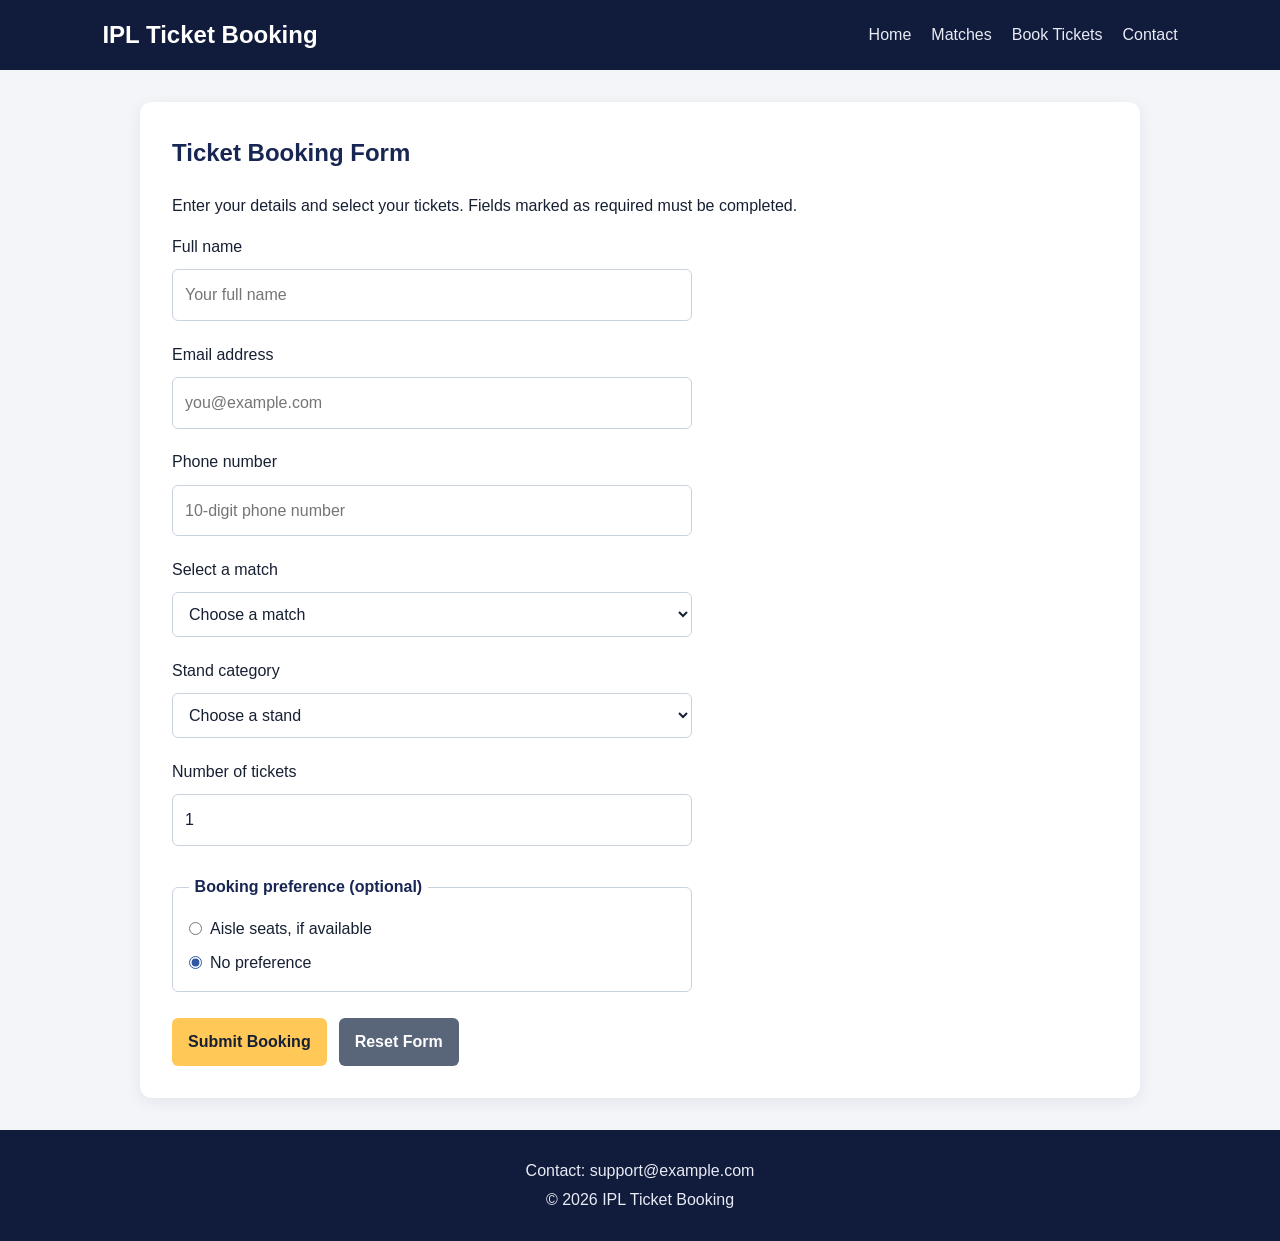
==== booking.html @ ff055ba3 "activity 3" ====
<!DOCTYPE html>
<html lang="en">
<head>
  <meta charset="UTF-8">
  <meta name="viewport" content="width=device-width, initial-scale=1.0">
  <title>Book Tickets | IPL Ticket Booking</title>
  <link rel="stylesheet" href="style.css">
</head>
<body>
  <header>
    <h1>IPL Ticket Booking</h1>

    <nav aria-label="Main navigation">
      <a href="index.html">Home</a>
      <a href="index.html#matches">Matches</a>
      <a href="booking.html" aria-current="page">Book Tickets</a>
      <a href="index.html#contact">Contact</a>
    </nav>
  </header>

  <main>
    <section>
      <h2>Ticket Booking Form</h2>
      <p>Enter your details and select your tickets. Fields marked as required must be completed.</p>

      <form action="#" method="post">
        <label for="name">Full name</label>
        <input
          type="text"
          id="name"
          name="name"
          placeholder="Your full name"
          minlength="2"
          maxlength="50"
          autocomplete="name"
          required
        >

        <label for="email">Email address</label>
        <input
          type="email"
          id="email"
          name="email"
          placeholder="you@example.com"
          maxlength="100"
          autocomplete="email"
          required
        >

        <label for="phone">Phone number</label>
        <input
          type="tel"
          id="phone"
          name="phone"
          placeholder="10-digit phone number"
          pattern="[0-9]{10}"
          minlength="10"
          maxlength="10"
          title="Enter a 10-digit phone number without spaces or symbols."
          autocomplete="tel"
          required
        >

        <label for="match">Select a match</label>
        <select id="match" name="match" required>
          <option value="">Choose a match</option>
          <option value="csk-mi">Chennai Super Kings vs Mumbai Indians</option>
          <option value="rcb-kkr">Royal Challengers Bengaluru vs Kolkata Knight Riders</option>
        </select>

        <label for="stand">Stand category</label>
        <select id="stand" name="stand" required>
          <option value="">Choose a stand</option>
          <option value="general">General</option>
          <option value="premium">Premium</option>
          <option value="vip">VIP</option>
        </select>

        <label for="tickets">Number of tickets</label>
        <input
          type="number"
          id="tickets"
          name="tickets"
          min="1"
          max="10"
          step="1"
          value="1"
          required
        >

        <fieldset>
          <legend>Booking preference (optional)</legend>
          <label class="radio-option">
            <input type="radio" name="preference" value="aisle">
            Aisle seats, if available
          </label>
          <label class="radio-option">
            <input type="radio" name="preference" value="no-preference" checked>
            No preference
          </label>
        </fieldset>

        <div class="form-actions">
          <button type="submit">Submit Booking</button>
          <button type="reset" class="reset-button">Reset Form</button>
        </div>
      </form>
    </section>
  </main>

  <footer>
    <p>Contact: support@example.com</p>
    <p>&copy; 2026 IPL Ticket Booking</p>
  </footer>
</body>
</html>
---- style.css ----
:root {
  font-family: Arial, Helvetica, sans-serif;
  color: #172033;
  background-color: #f3f5f9;
  font-synthesis: none;
  text-rendering: optimizeLegibility;
}

* {
  box-sizing: border-box;
}

body {
  margin: 0;
  line-height: 1.6;
}

header {
  display: flex;
  align-items: center;
  justify-content: space-between;
  gap: 1rem;
  padding: 1rem 8%;
  color: #fff;
  background-color: #111b3b;
}

header h1 {
  margin: 0;
  font-size: 1.5rem;
}

nav {
  display: flex;
  flex-wrap: wrap;
  gap: 1.25rem;
}

nav a,
#home a,
article a {
  color: inherit;
  text-decoration: none;
}

nav a {
  color: #e8ebf5;
}

nav a:hover {
  color: #ffc857;
}

main {
  width: min(100% - 2rem, 1000px);
  margin: 2rem auto;
}

section {
  margin-bottom: 2rem;
  padding: 2rem;
  border-radius: 12px;
  background-color: #fff;
  box-shadow: 0 4px 16px rgb(23 32 51 / 7%);
}

#home {
  padding: 3.5rem 2rem;
  color: #fff;
  background: linear-gradient(120deg, #182653, #3156a4);
}

#home h2 {
  margin: 0 0 0.5rem;
  font-size: clamp(1.8rem, 5vw, 2.8rem);
}

#home p {
  margin: 0 0 1.5rem;
  color: #e4e9f8;
}

#home a,
#booking a,
article a,
button {
  display: inline-block;
  padding: 0.7rem 1rem;
  border: 0;
  border-radius: 6px;
  color: #172033;
  background-color: #ffc857;
  font: inherit;
  font-weight: 700;
  text-decoration: none;
  cursor: pointer;
}

#home a:hover,
#booking a:hover,
article a:hover,
button:hover {
  background-color: #f2b533;
}

section h2 {
  margin-top: 0;
  color: #182653;
}

#matches article {
  margin-top: 1rem;
  padding: 1.25rem;
  border: 1px solid #e1e6f0;
  border-left: 4px solid #3156a4;
  border-radius: 8px;
}

article h3 {
  margin: 0 0 0.75rem;
  color: #182653;
}

article p {
  margin: 0.3rem 0;
  color: #4c566b;
}

article a {
  margin-top: 0.75rem;
}

form {
  display: grid;
  gap: 0.6rem;
  max-width: 520px;
}

input:not([type="radio"]),
select {
  width: 100%;
  margin-bottom: 0.7rem;
  padding: 0.75rem;
  border: 1px solid #cbd2df;
  border-radius: 6px;
  color: #172033;
  background-color: #fff;
  font: inherit;
}

input:focus,
select:focus {
  outline: 2px solid #3156a4;
  outline-offset: 1px;
}

fieldset {
  display: grid;
  gap: 0.5rem;
  margin: 0.5rem 0 1rem;
  padding: 1rem;
  border: 1px solid #cbd2df;
  border-radius: 6px;
}

legend {
  padding: 0 0.35rem;
  color: #182653;
  font-weight: 700;
}

.radio-option {
  display: flex;
  align-items: center;
  gap: 0.5rem;
}

.radio-option input {
  margin: 0;
  accent-color: #3156a4;
}

.form-actions {
  display: flex;
  flex-wrap: wrap;
  gap: 0.75rem;
}

button {
  justify-self: start;
}

.reset-button {
  color: #fff;
  background-color: #596579;
}

.reset-button:hover {
  background-color: #414c5e;
}

footer {
  padding: 1.5rem;
  color: #e8ebf5;
  background-color: #111b3b;
  text-align: center;
}

footer p {
  margin: 0.25rem;
}

@media (max-width: 600px) {
  header {
    align-items: flex-start;
    flex-direction: column;
    padding: 1rem;
  }

  nav {
    gap: 0.75rem 1rem;
  }

  main {
    width: min(100% - 1rem, 1000px);
    margin: 0.5rem auto;
  }

  section {
    padding: 1.25rem;
  }

  #home {
    padding: 2.5rem 1.25rem;
  }
}
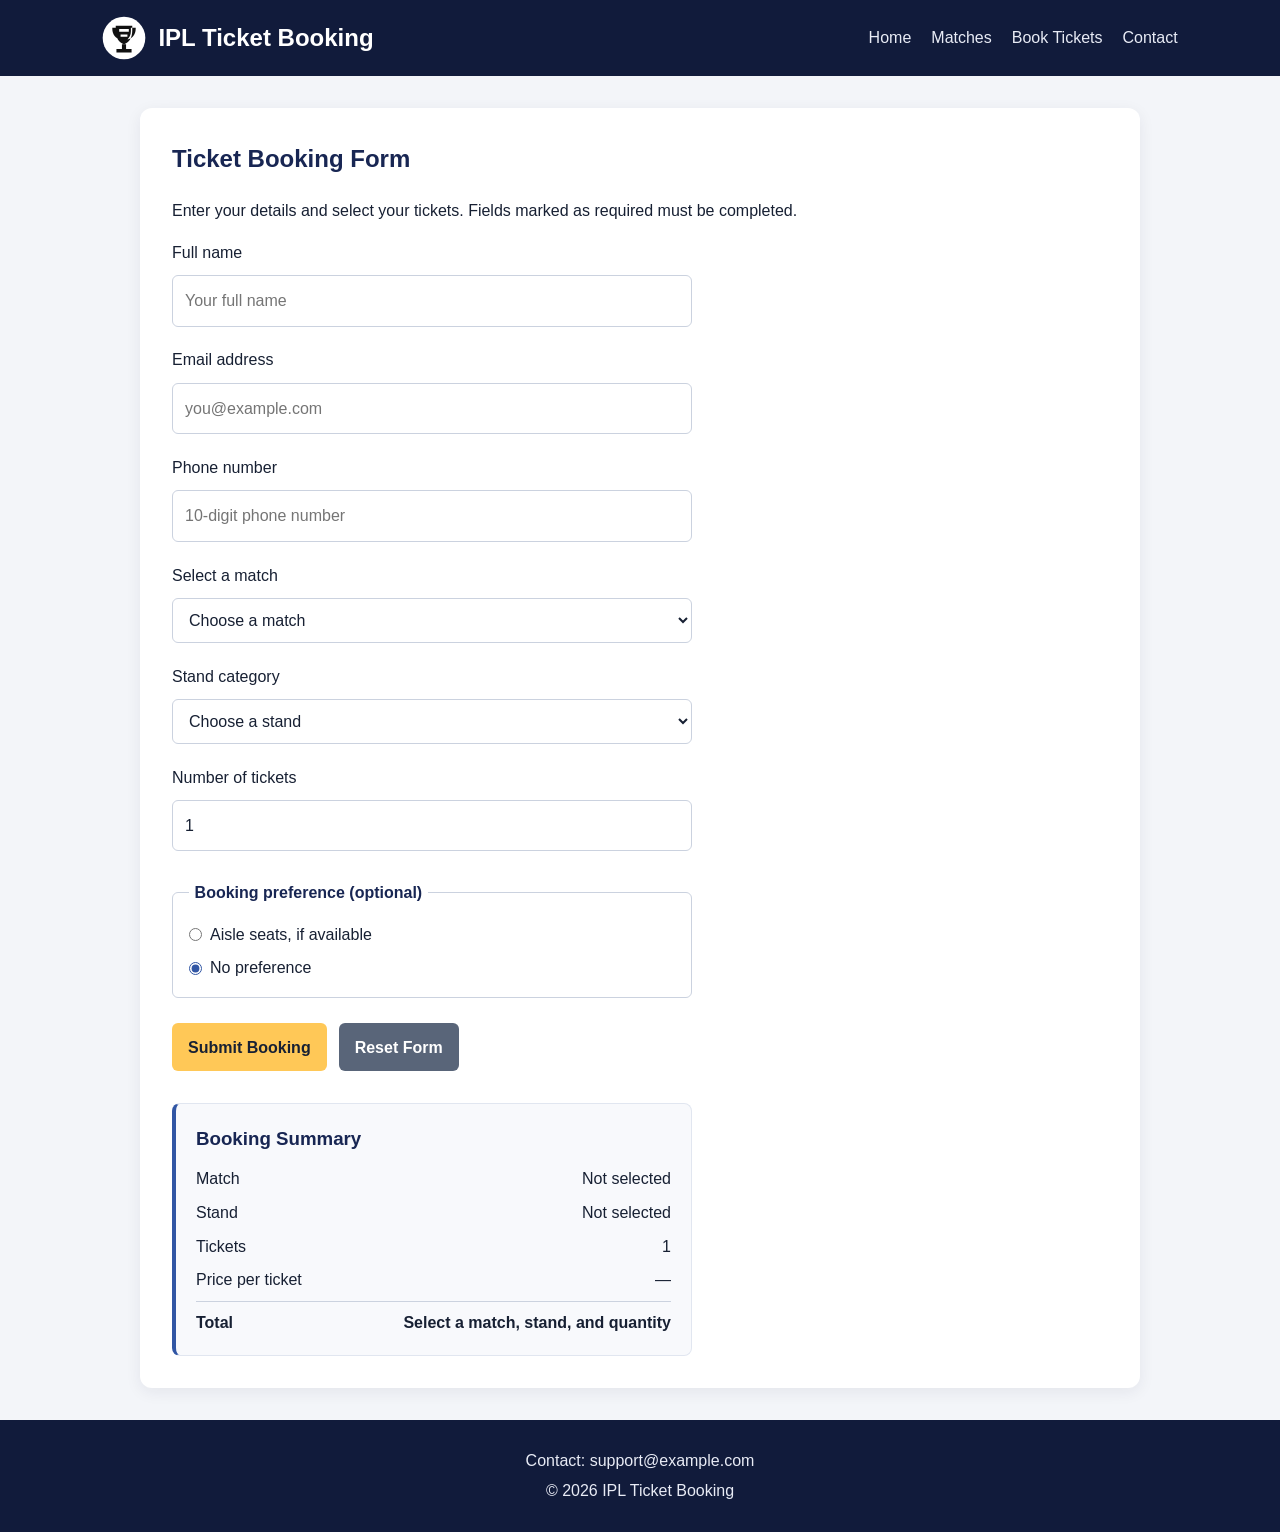
==== commit 5be5f145: "updating the website" ====
--- a/booking.html
+++ b/booking.html
@@ -5,12 +5,22 @@
   <meta name="viewport" content="width=device-width, initial-scale=1.0">
   <title>Book Tickets | IPL Ticket Booking</title>
   <link rel="stylesheet" href="style.css">
+  <script src="app.js" defer></script>
 </head>
 <body>
-  <header>
-    <h1>IPL Ticket Booking</h1>
+  <header class="site-header">
+    <div class="brand">
+      <img src="trophy-logo.svg" alt="" width="44" height="44">
+      <h1>IPL Ticket Booking</h1>
+    </div>
 
-    <nav aria-label="Main navigation">
+    <button class="menu-toggle" id="menu-toggle" type="button" aria-label="Toggle navigation" aria-controls="main-nav" aria-expanded="false">
+      <span></span>
+      <span></span>
+      <span></span>
+    </button>
+
+    <nav id="main-nav" aria-label="Main navigation">
       <a href="index.html">Home</a>
       <a href="index.html#matches">Matches</a>
       <a href="booking.html" aria-current="page">Book Tickets</a>
@@ -23,7 +33,7 @@
       <h2>Ticket Booking Form</h2>
       <p>Enter your details and select your tickets. Fields marked as required must be completed.</p>
 
-      <form action="#" method="post">
+      <form id="booking-form" action="#" method="post">
         <label for="name">Full name</label>
         <input
           type="text"
@@ -105,6 +115,32 @@
           <button type="reset" class="reset-button">Reset Form</button>
         </div>
       </form>
+
+      <aside id="booking-summary" aria-labelledby="summary-heading" aria-live="polite">
+        <h3 id="summary-heading">Booking Summary</h3>
+        <dl>
+          <div>
+            <dt>Match</dt>
+            <dd id="summary-match">Not selected</dd>
+          </div>
+          <div>
+            <dt>Stand</dt>
+            <dd id="summary-stand">Not selected</dd>
+          </div>
+          <div>
+            <dt>Tickets</dt>
+            <dd id="summary-tickets">Not selected</dd>
+          </div>
+          <div>
+            <dt>Price per ticket</dt>
+            <dd id="summary-price">—</dd>
+          </div>
+          <div class="summary-total-row">
+            <dt>Total</dt>
+            <dd id="summary-total">Select a match, stand, and quantity</dd>
+          </div>
+        </dl>
+      </aside>
     </section>
   </main>
 
--- a/style.css
+++ b/style.css
@@ -15,6 +15,10 @@
   line-height: 1.6;
 }
 
+html {
+  scroll-behavior: smooth;
+}
+
 header {
   display: flex;
   align-items: center;
@@ -25,7 +29,18 @@
   background-color: #111b3b;
 }
 
-header h1 {
+.brand {
+  display: flex;
+  align-items: center;
+  gap: 0.75rem;
+}
+
+.brand img {
+  display: block;
+  flex: 0 0 auto;
+}
+
+.brand h1 {
   margin: 0;
   font-size: 1.5rem;
 }
@@ -49,6 +64,10 @@
 
 nav a:hover {
   color: #ffc857;
+}
+
+.menu-toggle {
+  display: none;
 }
 
 main {
@@ -108,14 +127,72 @@
   color: #182653;
 }
 
-#matches article {
-  margin-top: 1rem;
+.match-controls {
+  display: flex;
+  align-items: center;
+  flex-wrap: wrap;
+  gap: 0.75rem;
+  margin-bottom: 1rem;
+}
+
+.match-controls label {
+  font-weight: 700;
+}
+
+.match-controls select {
+  width: auto;
+  min-width: 12rem;
+  margin: 0;
+}
+
+.view-controls {
+  display: flex;
+  gap: 0.5rem;
+  margin-left: auto;
+}
+
+.view-toggle {
+  padding: 0.5rem 0.75rem;
+  color: #182653;
+  background-color: #e8ebf5;
+}
+
+.view-toggle[aria-pressed="true"] {
+  color: #fff;
+  background-color: #3156a4;
+}
+
+.match-grid,
+.guideline-grid {
+  display: grid;
+  grid-template-columns: repeat(2, minmax(0, 1fr));
+  gap: 1rem;
+}
+
+.match-grid.list-view {
+  grid-template-columns: 1fr;
+}
+
+.match-card,
+.guideline-card {
   padding: 1.25rem;
   border: 1px solid #e1e6f0;
   border-left: 4px solid #3156a4;
   border-radius: 8px;
 }
 
+.match-card[hidden] {
+  display: none;
+}
+
+.guideline-grid {
+  grid-template-columns: repeat(3, minmax(0, 1fr));
+}
+
+.guideline-card {
+  background-color: #f8f9fc;
+}
+
 article h3 {
   margin: 0 0 0.75rem;
   color: #182653;
@@ -134,6 +211,44 @@
   display: grid;
   gap: 0.6rem;
   max-width: 520px;
+}
+
+#booking-summary {
+  max-width: 520px;
+  margin-top: 2rem;
+  padding: 1.25rem;
+  border: 1px solid #e1e6f0;
+  border-left: 4px solid #3156a4;
+  border-radius: 8px;
+  background-color: #f8f9fc;
+}
+
+#booking-summary h3 {
+  margin: 0 0 0.75rem;
+  color: #182653;
+}
+
+#booking-summary dl {
+  display: grid;
+  gap: 0.5rem;
+  margin: 0;
+}
+
+#booking-summary dl > div {
+  display: flex;
+  justify-content: space-between;
+  gap: 1rem;
+}
+
+#booking-summary dd {
+  margin: 0;
+  text-align: right;
+}
+
+#booking-summary .summary-total-row {
+  padding-top: 0.5rem;
+  border-top: 1px solid #cbd2df;
+  font-weight: 700;
 }
 
 input:not([type="radio"]),
@@ -210,15 +325,65 @@
   margin: 0.25rem;
 }
 
+#toast {
+  position: fixed;
+  right: 1rem;
+  bottom: 1rem;
+  z-index: 1;
+  max-width: min(24rem, calc(100vw - 2rem));
+  padding: 0.85rem 1rem;
+  border-radius: 8px;
+  color: #fff;
+  background-color: #182653;
+  box-shadow: 0 4px 16px rgb(23 32 51 / 20%);
+}
+
+@media (prefers-reduced-motion: reduce) {
+  html {
+    scroll-behavior: auto;
+  }
+}
+
+@media (max-width: 800px) {
+  .match-grid,
+  .guideline-grid {
+    grid-template-columns: 1fr;
+  }
+}
+
 @media (max-width: 600px) {
   header {
-    align-items: flex-start;
+    flex-wrap: wrap;
+    padding: 1rem;
+  }
+
+  .menu-toggle {
+    display: grid;
+    gap: 5px;
+    padding: 0.65rem;
+    background: transparent;
+  }
+
+  .menu-toggle:hover {
+    background: rgb(255 255 255 / 12%);
+  }
+
+  .menu-toggle span {
+    width: 1.4rem;
+    height: 2px;
+    background-color: #fff;
+  }
+
+  .site-header nav {
+    display: none;
+    flex-basis: 100%;
     flex-direction: column;
-    padding: 1rem;
-  }
-
-  nav {
-    gap: 0.75rem 1rem;
+    gap: 0.75rem;
+    padding-top: 0.5rem;
+  }
+
+  .site-header.nav-open nav {
+    display: flex;
   }
 
   main {
@@ -233,4 +398,20 @@
   #home {
     padding: 2.5rem 1.25rem;
   }
-}
+
+  .match-grid,
+  .match-grid.list-view,
+  .guideline-grid {
+    grid-template-columns: 1fr;
+  }
+
+  .view-controls {
+    width: 100%;
+    margin-left: 0;
+  }
+
+  .match-controls select {
+    flex: 1;
+    min-width: 0;
+  }
+}
